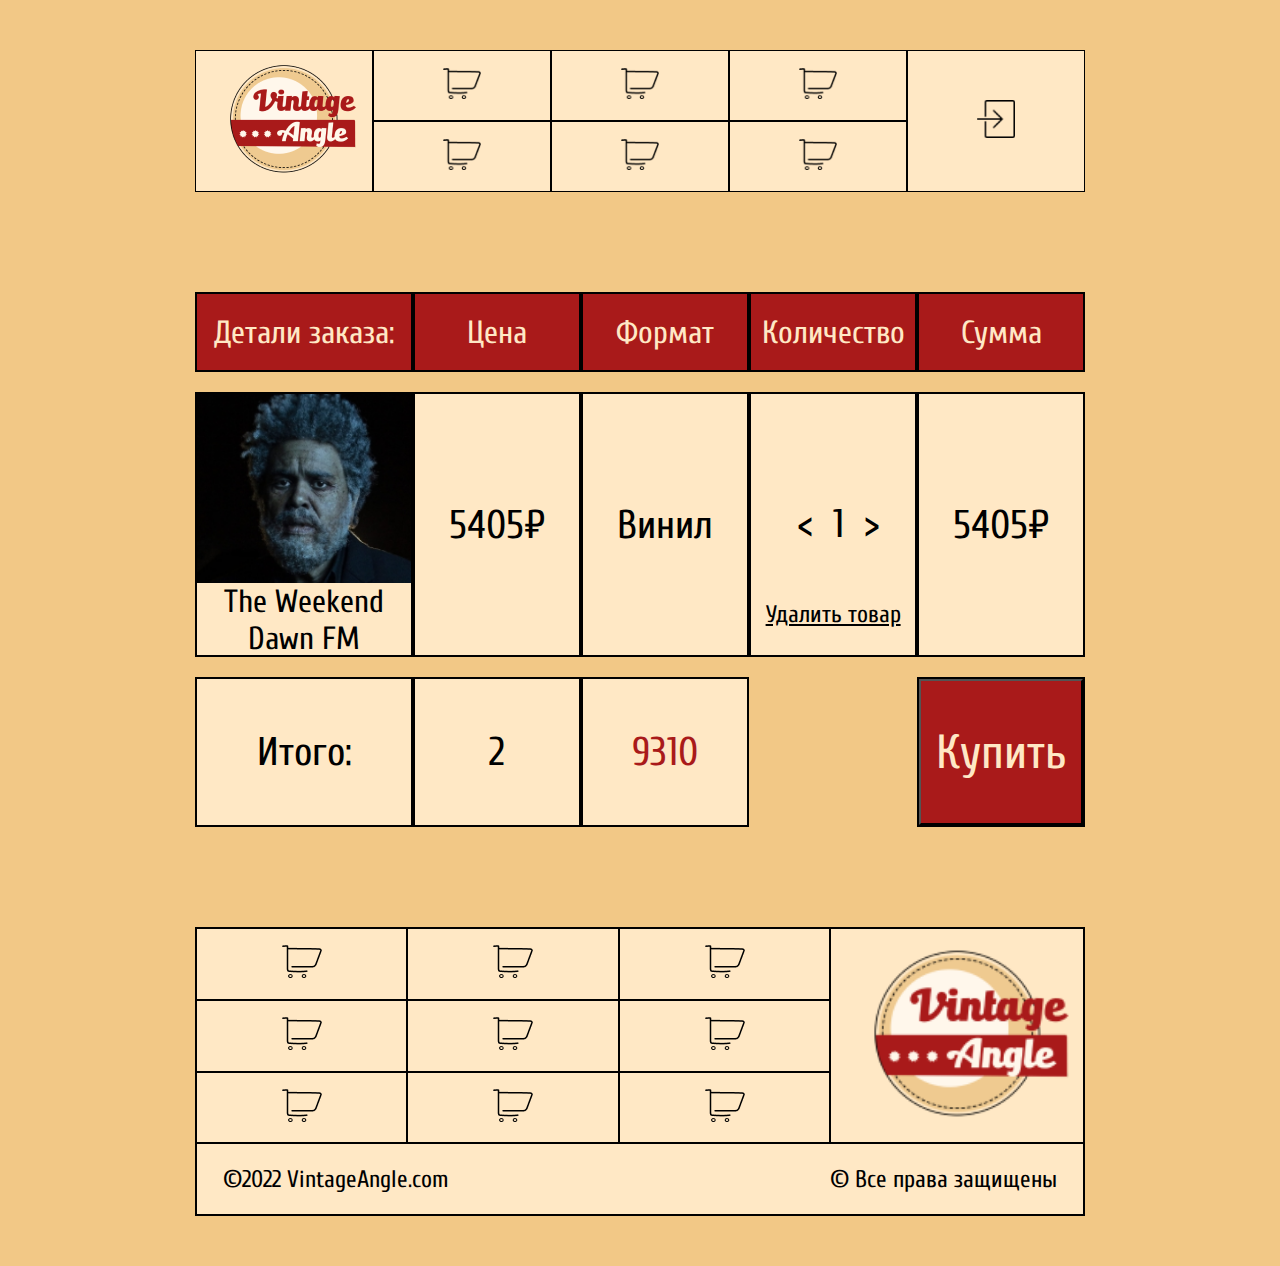
==== cart.html @ ebd91f8f "добавил страницу без мобилки" ====
<!DOCTYPE html>
<html lang="en">
<head>
  <meta charset="UTF-8">
  <meta http-equiv="X-UA-Compatible" content="IE=edge">
  <meta name="viewport" content="width=device-width, initial-scale=1.0">
  <link rel="stylesheet" href="css/cart.css">
  <title>Корзина</title>
</head>
<body>
  <header class="container">
        <ul class="container-header">
            <li class="elem-header-1">
              <a href="index.html">
                <img class="logo" src="/img/logo.png" alt="No Ethernet">
              </a>
            </li>
            <li class="elem-header-2">
              <a href="index.html">
                <img class="icon-header" src="img/cart.png" alt="No Ethernet">
              </a>
            </li>
            <li class="elem-header-3">
              <a href="">
                <img class="icon-header" src="img/cart.png" alt="No Ethernet">
              </a>
            </li>
            <li class="elem-header-4">
              <a href="cart.html">
                <img class="icon-header" src="img/cart.png" alt="No Ethernet">
              </a>
            </li>
            <li class="elem-header-5">
              <a href="">
                <img class="icon-header" src="img/cart.png" alt="No Ethernet">
              </a>
            </li>
            <li class="elem-header-6">
              <a href="catalog.html">
                <img class="icon-header" src="img/cart.png" alt="No Ethernet">
              </a>
            </li>
            <li class="elem-header-7">
              <a href="">
                <img class="icon-header" src="img/cart.png" alt="No Ethernet">
              </a>
            </li>
            <li class="elem-header-8">
              <a href="">
                  <img class="icon-header" src="img/enter.png" alt="No Ethernet">
              </a>
            </li>
        </ul>
    </header>
    <section class="container">
      <div class="top-div">
        <div>
          <p>
            Детали заказа:
          </p>
        </div>
        <div>
          <p>
            Цена
          </p>
        </div>
        <div>
          <p>
            Формат
          </p>
        </div>
        <div>
          <p>
            Количество
          </p>
        </div>
        <div>
          <p>
            Сумма
          </p>
        </div>
      </div>
      <div class="center-div">
        <div>
          <img src="/img/weekend.png" alt="No Ethernet">
          <div>
            <p>The Weekend</p>
            <p>Dawn FM</p>
        </div>
          </div>
        <div>
          <p>5405₽</p>
        </div>
        <div>
          <p>Винил</p>
        </div>
        <div>
          <div>
            <button><</button>
            <p>1</p>
            <button>></button>
          </div>
          <button>Удалить товар</button>
        </div>
        <div>
          <p>5405₽</p>
        </div>
      </div>
      <div class="bottom-div">
        <div>
          <p>Итого:</p>
        </div>
        <div>
          <p>2</p>
        </div>
        <div>
          <p>9310</p>
        </div>
        <div></div>
        <div>
          <button>Купить</button>
        </div>
      </div>
    </section>
      <footer class="container">
      <ul class="div-footer">
        <li class="footer-li-1"><a href=""><img src="/img/cart.png" alt=""></li></a>
        <li class="footer-li-2"><a href=""><img src="/img/cart.png" alt=""></li></a>
        <li class="footer-li-3"><a href=""><img src="/img/cart.png" alt=""></li></a>
        <li class="footer-li-4"><a href=""><img src="/img/logo.png" alt=""></li></a>
        <li class="footer-li-5"><a href=""><img src="/img/cart.png" alt=""></li></a>
        <li class="footer-li-6"><a href=""><img src="/img/cart.png" alt=""></li></a>
        <li class="footer-li-7"><a href=""><img src="/img/cart.png" alt=""></li></a>
        <li class="footer-li-8"><a href=""><img src="/img/cart.png" alt=""></li></a>
        <li class="footer-li-9"><a href=""><img src="/img/cart.png" alt=""></li></a>
        <li class="footer-li-10"><a href=""><img src="/img/cart.png" alt=""></li></a>
        <li class="footer-li-11">
          <p>©2022 VintageAngle.com</p>
          <p>© Все права защищены</p>
        </li>
      </ul>
    </footer>
</body>
</html>
---- css/cart.css ----
@import url('https://fonts.googleapis.com/css2?family=Cuprum&display=swap');
*{
  margin: 0;
  padding: 0;
  text-decoration: none;
  box-sizing: border-box;
  list-style-type: none;
  font-family: 'Cuprum', sans-serif;
  object-fit: cover;
}
html{
    scroll-behavior: smooth;   
    overflow-x: hidden;
}
:root{
    --main-bg-color: #F2C886;
    --second-bg-color: #FFE8C5;
    --main-txt-color: #000000;
    --main-button-color: #A91A1A;
}
body{
  width: 100vw;
  background-color: var(--main-bg-color);
}
body::-webkit-scrollbar {
  width: 1vw;               
}
body::-webkit-scrollbar-track {
  background: var(--second-bg-color);        
}
body::-webkit-scrollbar-thumb {
  background-color: black;    
  border: 1px solid black;
}
.container{
  width: 100%;
  max-width: 1590px;
  margin: 0 auto;
}
/* Open Header */

.container-header{
  display: grid;
  grid-template-columns: 2fr 2fr 2fr 2fr 2fr;
  grid-template-rows: repeat(2, 1fr);
  background-color: var(--second-bg-color);
  margin-bottom: 100px;
  margin-top: 50px;
}
.container-header li{
  border: 1px solid black;
  text-align: center;
  /* padding-top: 1.2vw; */
  padding: auto 0;
}
.icon-header{
  width: 38px;
}
.container-header li{
    display: flex;
    align-items: center;
    justify-content: center;
}
.elem-header-1{
  grid-row-start: 1;
  grid-row-end: 3;
}
.logo{
  width: 150px;
}
.elem-header-8{
  grid-column-start: 5;
  grid-column-end: 7;
  grid-row-start: 1;
  grid-row-end: 3;
}
/* Close Header */


/* Open section cart */

.top-div{
  display: grid;
  grid-template-columns: 2fr 1fr 1fr 1fr 1fr;
  grid-template-rows: 80px;
  margin-bottom: 20px;
}
.top-div div{
  display: flex;
  justify-content: center;
  align-items: center;
  font-size: 40px;
  background-color: var(--main-button-color);
  color: var(--second-bg-color);
  border: 2px solid black;
}
.center-div{
  display: grid;
  grid-template-columns: 2fr 1fr 1fr 1fr 1fr;
  grid-template-rows: 225px;
  margin-bottom: 20px;
}
.center-div > div{
  display: flex;
  justify-content: center;
  align-items: center;
  font-size: 40px;
  background-color: var(--second-bg-color);
  color: black;
  border: 2px solid black;
}
.center-div div:first-child{
  padding-right: 50px;
  justify-content: space-between;
}
.center-div div:first-child img{
  width: 242px;
  height: 100%;
}
.center-div div:nth-child(4){
  flex-direction: column;
  justify-content: space-around;
}
.center-div div:nth-child(4) div{
  display: flex;
  flex-direction: row;
  margin-left: 50px;
  margin-top: 65px;
}
.center-div div:nth-child(4) div p{
  padding: 0 20px;
  font-size: 40px;
}
.center-div div:nth-child(4) div button{
  font-size: 40px;
  background: none;
  border: none;
}
button:hover{
  cursor: pointer;
}
.center-div div:nth-child(4) > button{
  font-size: 24px;
  text-decoration: underline;
  background: none;
  border: none;
}
.bottom-div{
  display: grid;
  grid-template-columns: 2fr 1fr 1fr 1fr 1fr;
  grid-template-rows: 150px;
  margin-bottom: 100px;
}
.bottom-div div{
  display: flex;
  justify-content: center;
  align-items: center;
  font-size: 40px;
  background-color: var(--second-bg-color);
  color: black;
  border: 2px solid black;
}
.bottom-div div:nth-child(3){
  color: var(--main-button-color);
}
.bottom-div div:nth-child(4){
  background-color: var(--main-bg-color);
  border: none;
}
.bottom-div div button{
  width: 100%;
  height: 100%;
  font-size: 48px;
  background-color: var(--main-button-color);
  color: var(--second-bg-color);
}

/* Close section cart */


/* Open footer */

footer{
  margin-bottom: 1vw;
}
.div-footer{
  background-color: var(--second-bg-color);
  display: grid;
  grid-template-columns: 1fr 1fr 1fr 1.2fr;
  grid-template-rows: repeat(4, 1fr);
  grid-gap: 0;
  border: 1px solid black;
  margin-bottom: 50px;
}
.footer-li-1{
   border: 1px solid black;
  display: flex;
  justify-content: center;
  align-items: center;
}
.footer-li-2{
    border: 1px solid black;
  display: flex;
  justify-content: center;
  align-items: center;
}
.footer-li-3{
    border: 1px solid black;
  display: flex;
  justify-content: center;
  align-items: center;
}
.footer-li-4{
  border: 1px solid black;
  display: flex;
  justify-content: center;
  align-items: center;
  grid-row-start: 1;
  grid-row-end: 4;
  grid-column-start: 4;
  grid-column-end: 5  ;
}
.footer-li-4 img{
  width: 231px;
}
.footer-li-5{
    border: 1px solid black;
  display: flex;
  justify-content: center;
  align-items: center;
}
.footer-li-6{
    border: 1px solid black;
  display: flex;
  justify-content: center;
  align-items: center;
}
.footer-li-7{
    border: 1px solid black;
  display: flex;
  justify-content: center;
  align-items: center;
}
.footer-li-8{
    border: 1px solid black;
  display: flex;
  justify-content: center;
  align-items: center;
}
.footer-li-9{
    border: 1px solid black;
  display: flex;
  justify-content: center;
  align-items: center;
}
.footer-li-10{
    border: 1px solid black;
  display: flex;
  justify-content: center;
  align-items: center;
}
.footer-li-11{
  border: 1px solid black;
  display: flex;
  align-items: center;
  justify-content: space-between;
  grid-column-start: 1;
  grid-column-end: 5;
  padding: 0 2vw;
}
.footer-li-11 p{
  font-size: 24px;
}

/* Close footer */

@media screen and (min-width: 1290px) and (max-width: 1590px){
  .container{
    width: 1290px;
  }
  .center-div div:first-child{
    padding-right: 15px;
    justify-content: space-between;
    font-size: 36px;
  }
  .center-div div:first-child img{
    width: 220px;
  }
  .center-div div:nth-child(4) div{
    display: flex;
    flex-direction: row;
    margin-left: 10px;
    margin-top: 65px;
  }
}
@media screen and (min-width: 899px) and (max-width: 1290px){
  .container{
    width: 890px;
  }
  .top-div{
    grid-template-columns: 1.3fr 1fr 1fr 1fr 1fr;
  }
  .top-div div{
    font-size: 32px;
  }
  .center-div{
    grid-template-columns: 1.3fr 1fr 1fr 1fr 1fr;
    grid-template-rows: 265px;
  }
  .center-div div:first-child{
    padding-right: 0;
    justify-content: baseline;
    flex-direction: column;
    font-size: 32px;
    text-align: center;
  }
  .center-div div:first-child img{
    width: 100%;
    height: 189px;
  }
  .center-div div:nth-child(4) div{
    margin-left: 10px;
    margin-top: 80px;
  }
  .bottom-div{
    grid-template-columns: 1.3fr 1fr 1fr 1fr 1fr;
  }
}
@media screen and (min-width: 630px) and (max-width: 899px){
    .container{
    width: 630px;
  }
  .container-header{
    margin-bottom: 50px;
  }
  .top-div{
    grid-template-columns: 1.3fr 1fr 1fr 1fr 1fr;
  }
  .top-div div{
    font-size: 24px;
  }
  .center-div{
    grid-template-columns: 1.3fr 1fr 1fr 1fr 1fr;
    grid-template-rows: 190px;
  }
  .center-div > div{
    font-size: 24px;
  }
  .center-div div:first-child{
    padding-right: 0;
    justify-content: baseline;
    flex-direction: column;
    font-size: 24px;
    text-align: center;
  }
  .center-div div:first-child img{
    margin-top: 20px;
    width: 103px;
    height: 107px;
  }
  .center-div div:nth-child(4) > button{
    font-size: 18px;
  }
  .center-div div:nth-child(4) div{
    margin-left: 10px;
    margin-top: 60px;
  }
  .center-div div:nth-child(4) div p{
    font-size: 24px;
  }
  .center-div div:nth-child(4) div button{
    font-size: 24px;
  } 
  .bottom-div{
    grid-template-columns: 1.3fr 1fr 1fr 0fr 2fr;
  }
  .bottom-div div button{
    width: 144px;
    height: 70px;
    font-size: 36px;
    background-color: var(--main-button-color);
    color: var(--second-bg-color);
  }
  .div-footer{
  background-color: var(--second-bg-color);
  display: grid;
  grid-template-columns: 1fr 1fr 0 1.2fr;
  grid-template-rows: repeat(5, 80px);
  grid-gap: 0;
  border: 1px solid black;
  margin-bottom: 50px;
}
.footer-li-1{
   border: 1px solid black;
    display: flex;
    justify-content: center;
    align-items: center;
  }
  .footer-li-2{
      border: 1px solid black;
    display: flex;
    justify-content: center;
    align-items: center;
  }
  .footer-li-3{
    grid-column-start: 1;
    grid-column-end: 2;
    grid-row-start: 2;
    grid-row-end: 3;
    border: 1px solid black;
    display: flex;
    justify-content: center;
    align-items: center;
  }
  .footer-li-4{
    border: 1px solid black;
    display: flex;
    justify-content: center;
    align-items: center;
    grid-row-start: 1;
    grid-row-end: 5;
    grid-column-start: 4;
    grid-column-end: 5  ;
  }
  .footer-li-4 img{
    width: 209px;
  }
  .footer-li-5{
    grid-column-start: 2;
    grid-column-end: 3;
    grid-row-start: 2;
    grid-row-end: 3;
      border: 1px solid black;
    display: flex;
    justify-content: center;
    align-items: center;
  }
  .footer-li-6{
    grid-column-start: 1;
    grid-column-end: 2;
    grid-row-start: 3;
    grid-row-end: 4;
      border: 1px solid black;
    display: flex;
    justify-content: center;
    align-items: center;
  }
  .footer-li-7{
    grid-column-start: 2;
    grid-column-end: 3;
    grid-row-start: 3;
    grid-row-end: 4;
    border: 1px solid black;
    display: flex;
    justify-content: center;
    align-items: center;
  }
  .footer-li-8{
    grid-column-start: 1;
    grid-column-end: 3;
    grid-row-start: 4;
    grid-row-end: 5;
    border: 1px solid black;
    display: flex;
    justify-content: flex-start;
    padding-left: 77px;
    align-items: center;
  }
  .footer-li-9{
    grid-column-start: 1;
    grid-column-end: 3;
    grid-row-start: 4;
    grid-row-end: 5;
      border: 1px solid black;
    display: flex;
    justify-content: center;
    align-items: center;
  }
  .footer-li-10{
    grid-column-start: 1;
    grid-column-end: 3;
    grid-row-start: 4;
    grid-row-end: 5;
    border: 1px solid black;
    display: flex;
    justify-content: flex-end;
    padding-right: 77px;
    align-items: center;
  }
  .footer-li-11{
    border: 1px solid black;
    display: flex;
    align-items: center;
    justify-content: space-between;
    grid-column-start: 1;
    grid-column-end: 5;
    padding: 0 2vw;
  }
  .footer-li-11 p{
    font-size: 20px;
  }
}
@media screen  and (max-width: 630px){
  .container{
    width: 380px;
  }
  .container-header{
  grid-template-columns: 2fr 2fr 2fr;
  grid-template-rows: repeat(3, 1fr);
  }
  .icon-header{
    width: 38px;
  }
  .elem-header-1{
    grid-row-start: 1;
    grid-row-end: 3;
  }
  .logo{
    width: 130px;
  }
  .elem-header-8{
    grid-column-start: 3;
    grid-column-end: 4;
    grid-row-start: 1;
    grid-row-end: 2;
  }
  .container-header{
    margin-bottom: 50px;
  }
  .div-footer{
    background-color: var(--second-bg-color);
    display: grid;
    grid-template-columns: 1fr 1fr;
    grid-template-rows: 87px 87px 87px 87px 210px 120px;
    grid-gap: 0;
    border: 1px solid black;
    margin-bottom: 50px;
  }
  .footer-li-1{
    border: 1px solid black;
    display: flex;
    justify-content: center;
    align-items: center;
  }
  .footer-li-2{
    border: 1px solid black;
    display: flex;
    justify-content: center;
    align-items: center;
  }
  .footer-li-3{
    grid-column-start: 1;
    grid-column-end: 2;
    grid-row-start: 2;
    grid-row-end: 3;
    border: 1px solid black;
    display: flex;
    justify-content: center;
    align-items: center;
  }
  .footer-li-4{
    border: 1px solid black;
    display: flex;
    justify-content: center;
    align-items: center;
    grid-row-start: 5;
    grid-row-end: 6;
    grid-column-start: 1;
    grid-column-end: 3;
    border-bottom: none;
  }
  .footer-li-4 img{
    width: 209px;
  }
  .footer-li-5{
    grid-column-start: 2;
    grid-column-end: 3;
    grid-row-start: 2;
    grid-row-end: 3;
      border: 1px solid black;
    display: flex;
    justify-content: center;
    align-items: center;
  }
  .footer-li-6{
    grid-column-start: 1;
    grid-column-end: 2;
    grid-row-start: 3;
    grid-row-end: 4;
      border: 1px solid black;
    display: flex;
    justify-content: center;
    align-items: center;
  }
  .footer-li-7{
    grid-column-start: 2;
    grid-column-end: 3;
    grid-row-start: 3;
    grid-row-end: 4;
    border: 1px solid black;
    display: flex;
    justify-content: center;
    align-items: center;
  }
  .footer-li-8{
    grid-column-start: 1;
    grid-column-end: 3;
    grid-row-start: 4;
    grid-row-end: 5;
    border: 1px solid black;
    display: flex;
    justify-content: flex-start;
    padding-left: 77px;
    align-items: center;
  }
  .footer-li-9{
    grid-column-start: 1;
    grid-column-end: 3;
    grid-row-start: 4;
    grid-row-end: 5;
      border: 1px solid black;
    display: flex;
    justify-content: center;
    align-items: center;
  }
  .footer-li-10{
    grid-column-start: 1;
    grid-column-end: 3;
    grid-row-start: 4;
    grid-row-end: 5;
    border: 1px solid black;
    display: flex;
    justify-content: flex-end;
    padding-right: 77px;
    align-items: center;
  }
  .footer-li-11{
    border: 1px solid black;
    display: flex;
    flex-direction: column;
    align-items: center;
    justify-content: space-evenly;
    grid-column-start: 1;
    grid-column-end: 5;
    padding: 0 2vw;
    border-top: none;
  }
  .footer-li-11 p{
    font-size: 20px;
  }
}
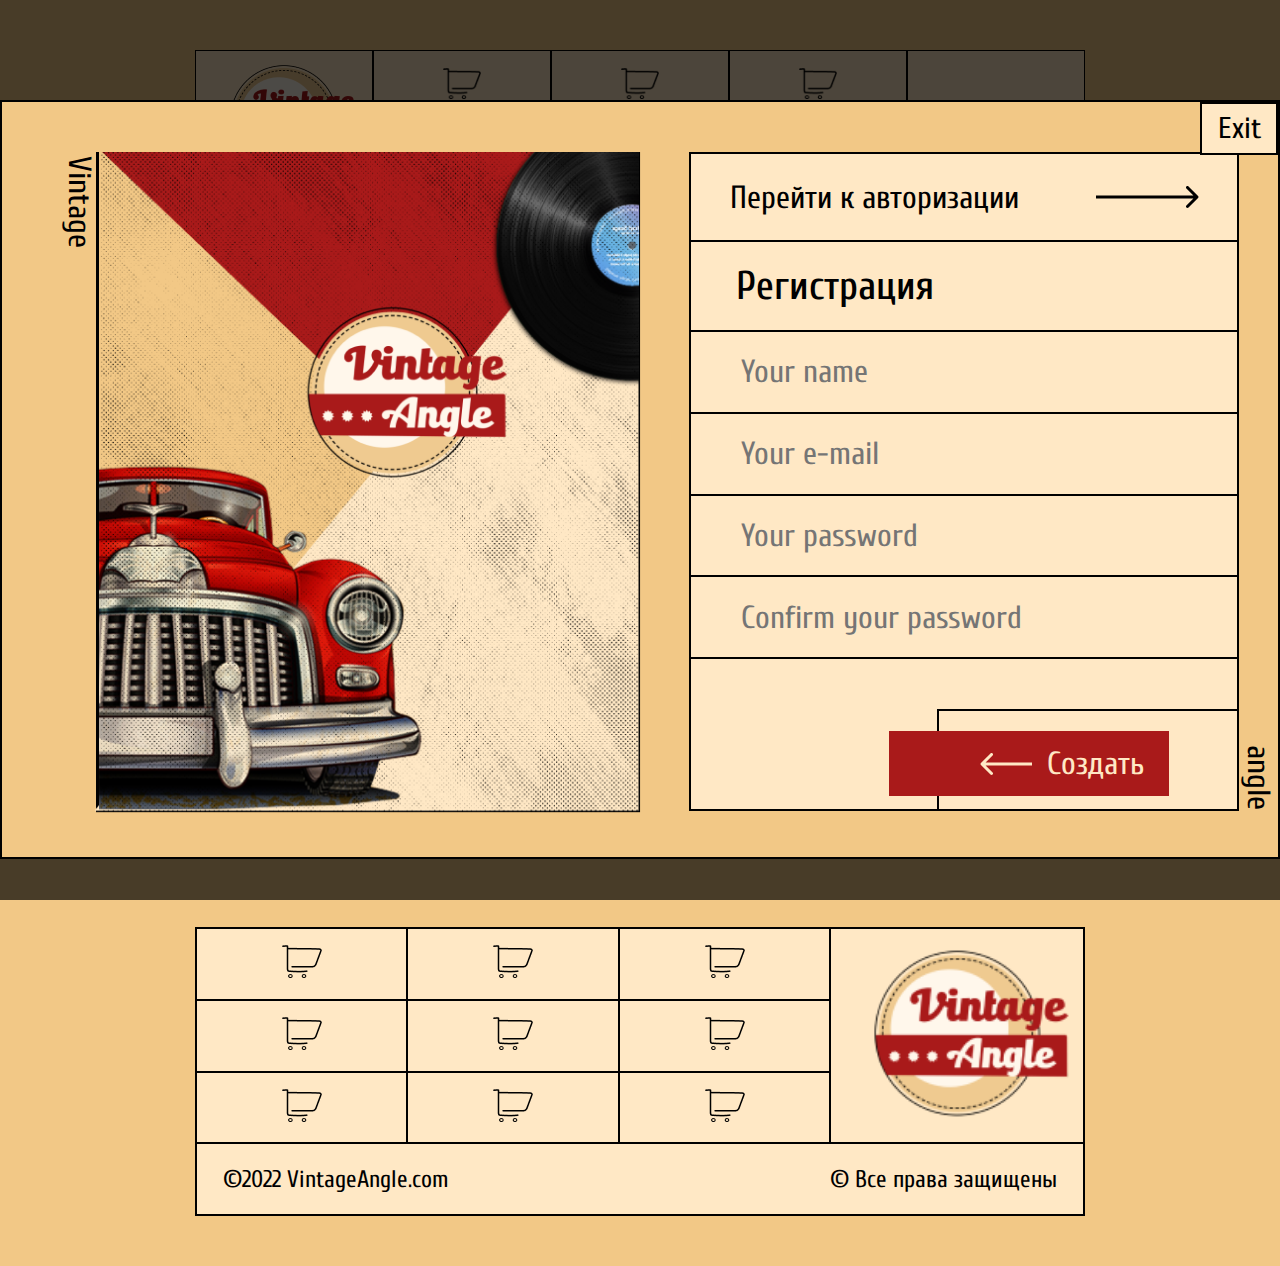
==== commit 12671a3a: "регистрация" ====
--- a/cart.html
+++ b/cart.html
@@ -5,9 +5,81 @@
   <meta http-equiv="X-UA-Compatible" content="IE=edge">
   <meta name="viewport" content="width=device-width, initial-scale=1.0">
   <link rel="stylesheet" href="css/cart.css">
+  <link rel="stylesheet" href="css/registr.css">
   <title>Корзина</title>
 </head>
 <body>
+  <div class="registr">
+    <div class="div-form">
+      <div>
+        <p>Vintage</p>
+        <img src="/img/regimg.png" alt="No Ethernet">
+      </div>
+      <div>
+        <div>
+        <button type="button">
+          Перейти к регистрация 
+          <svg width="103" height="24" viewBox="0 0 103 24" fill="none" xmlns="http://www.w3.org/2000/svg">
+          <path d="M102.061 13.0607C102.646 12.4749 102.646 11.5251 102.061 10.9393L92.5147 1.39341C91.9289 0.80762 90.9792 0.807619 90.3934 1.39341C89.8076 1.97919 89.8076 2.92894 90.3934 3.51473L98.8787 12L90.3934 20.4853C89.8076 21.0711 89.8076 22.0208 90.3934 22.6066C90.9792 23.1924 91.9289 23.1924 92.5147 22.6066L102.061 13.0607ZM-1.31134e-07 13.5L101 13.5L101 10.5L1.31134e-07 10.5L-1.31134e-07 13.5Z" fill="black"/>
+          </svg>
+        </button>
+        <form action="">
+          <div><h3>Авторизация</h3></div>
+          <div></div>
+          <input type="email" name="" id="" required placeholder="Your e-mail">
+          <input type="password" name="" id="" required placeholder="Your password">
+          <div>
+            <div>
+              <button type="submit">
+                <svg width="52" height="24" viewBox="0 0 52 24" fill="none" xmlns="http://www.w3.org/2000/svg">
+                <path d="M0.939339 10.9393C0.353554 11.5251 0.353554 12.4749 0.939339 13.0607L10.4853 22.6066C11.0711 23.1924 12.0208 23.1924 12.6066 22.6066C13.1924 22.0208 13.1924 21.0711 12.6066 20.4853L4.12132 12L12.6066 3.51472C13.1924 2.92893 13.1924 1.97918 12.6066 1.39339C12.0208 0.807608 11.0711 0.807608 10.4853 1.39339L0.939339 10.9393ZM52 10.5L2 10.5L2 13.5L52 13.5L52 10.5Z" fill="#FFE8C5"/>
+                </svg>
+                Войти
+              </button>
+            </div>
+          </div>
+        </form>
+        </div>
+        <p>angle</p>
+      </div>
+      <button>Exit</button>
+    </div>
+    <div class="div-form1">
+      <div>
+        <p>Vintage</p>
+        <img src="/img/regimg.png" alt="No Ethernet">
+      </div>
+      <div>
+        <div>
+        <button type="button">
+          Перейти к авторизации 
+          <svg width="103" height="24" viewBox="0 0 103 24" fill="none" xmlns="http://www.w3.org/2000/svg">
+          <path d="M102.061 13.0607C102.646 12.4749 102.646 11.5251 102.061 10.9393L92.5147 1.39341C91.9289 0.80762 90.9792 0.807619 90.3934 1.39341C89.8076 1.97919 89.8076 2.92894 90.3934 3.51473L98.8787 12L90.3934 20.4853C89.8076 21.0711 89.8076 22.0208 90.3934 22.6066C90.9792 23.1924 91.9289 23.1924 92.5147 22.6066L102.061 13.0607ZM-1.31134e-07 13.5L101 13.5L101 10.5L1.31134e-07 10.5L-1.31134e-07 13.5Z" fill="black"/>
+          </svg>
+        </button>
+        <form action="">
+          <div><h3>Регистрация</h3></div>
+          <input type="text" name="" id="" required placeholder="Your name">
+          <input type="email" name="" id="" required placeholder="Your e-mail">
+          <input type="password" name="" id="" required placeholder="Your password">
+          <input type="password" name="" id="" required placeholder="Confirm your password">
+          <div>
+            <div>
+              <button type="submit">
+                <svg width="52" height="24" viewBox="0 0 52 24" fill="none" xmlns="http://www.w3.org/2000/svg">
+                <path d="M0.939339 10.9393C0.353554 11.5251 0.353554 12.4749 0.939339 13.0607L10.4853 22.6066C11.0711 23.1924 12.0208 23.1924 12.6066 22.6066C13.1924 22.0208 13.1924 21.0711 12.6066 20.4853L4.12132 12L12.6066 3.51472C13.1924 2.92893 13.1924 1.97918 12.6066 1.39339C12.0208 0.807608 11.0711 0.807608 10.4853 1.39339L0.939339 10.9393ZM52 10.5L2 10.5L2 13.5L52 13.5L52 10.5Z" fill="#FFE8C5"/>
+                </svg>
+                Создать
+              </button>
+            </div>
+          </div>
+        </form>
+        </div>
+        <p>angle</p>
+      </div>
+      <button>Exit</button>
+    </div>
+  </div>
   <header class="container">
         <ul class="container-header">
             <li class="elem-header-1">
@@ -20,7 +92,7 @@
                 <img class="icon-header" src="img/cart.png" alt="No Ethernet">
               </a>
             </li>
-            <li class="elem-header-3">
+            <li class="elem-header-3"> 
               <a href="">
                 <img class="icon-header" src="img/cart.png" alt="No Ethernet">
               </a>
--- a/css/cart.css
+++ b/css/cart.css
@@ -37,6 +37,7 @@
   max-width: 1590px;
   margin: 0 auto;
 }
+
 /* Open Header */
 
 .container-header{
@@ -500,7 +501,7 @@
     font-size: 20px;
   }
 }
-@media screen  and (max-width: 630px){
+@media screen and (max-width: 630px){
   .container{
     width: 380px;
   }
@@ -526,6 +527,63 @@
   }
   .container-header{
     margin-bottom: 50px;
+  }
+  .top-div{
+    grid-template-columns: 1.6fr 1fr 1.4fr 1fr 1fr;
+    grid-template-rows: 50px;
+  }
+  .top-div div{
+    font-size: 16px;
+  }
+  .center-div{
+    grid-template-columns: 1.6fr 1fr 1.4fr 1fr 1fr;
+    grid-template-rows: 110px;
+  }
+  .center-div > div{
+    font-size: 18px;
+  }
+  .center-div div:first-child{
+    padding-right: 0;
+    justify-content: baseline;
+    flex-direction: column;
+    font-size: 15px;
+    text-align: center;
+  }
+  .center-div div:first-child img{
+    margin-top: 0px;
+    width: 100%;
+    height: 75px;
+  }
+  .center-div div:nth-child(4) > button{
+    font-size: 10px;
+  }
+  .center-div div:nth-child(4) div{
+    margin-left: 0px;
+    margin-top: 30px;
+  }
+  .center-div div:nth-child(4) div p{
+    font-size: 24px;
+    padding: 0 10px;
+  }
+  .center-div div:nth-child(4) div button{
+    font-size: 24px;
+  } 
+  .bottom-div{
+    grid-template-columns: 2fr 1fr 2fr 0fr 0fr;
+    grid-template-rows: 90px 100px;
+  }
+  .bottom-div div:nth-child(5){
+    grid-column-start: 1;
+    grid-column-end: 4;
+    grid-row-start: 2;
+    grid-row-end: 3;
+  }
+  .bottom-div div button{
+    width: 144px;
+    height: 70px;
+    font-size: 36px;
+    background-color: var(--main-button-color);
+    color: var(--second-bg-color);
   }
   .div-footer{
     background-color: var(--second-bg-color);
--- a/css/registr.css
+++ b/css/registr.css
@@ -0,0 +1,237 @@
+
+:root{
+    --main-bg-color: #F2C886;
+    --second-bg-color: #FFE8C5;
+    --main-txt-color: #000000;
+    --main-button-color: #A91A1A;
+}
+/* Open section register */
+
+.registr{
+  position: absolute;
+  top: 0;
+  left: 0;
+  z-index: 1000;
+  width: 100vw;
+  height: 100vh;
+  background-color: rgba(0, 0, 0, 0.7);
+}
+.div-form{
+  display: none;
+  position: relative;
+  flex-direction: row;
+  margin: 0px auto;
+  margin-top: 100px;
+  max-width: 1316px;
+  height: 759px;
+  background-color: var(--main-bg-color);
+  border: 2px solid black;
+}
+.div-form > div:nth-child(1){
+  display: flex;
+  flex-direction: row;
+  margin-top: 50px;
+}
+.div-form div:nth-child(1) p{
+  margin: 0;
+  padding: 0;
+  height: 100px;
+  font-size: 32px;
+  transform: rotate(90deg);
+}
+.div-form div:nth-child(1) img{
+  width: 550px;
+  height: 672px;
+}
+.div-form > div:nth-child(2){
+  display: flex;
+  flex-direction: row;
+  margin-left: 45px;
+  margin-top: 50px;
+}
+.div-form div:nth-child(2) > div:first-child{
+  display: flex;
+  flex-direction: column;
+  width: 550px;
+  height: 661px;
+}
+.div-form div:nth-child(2) > div:first-child > button{
+  display: flex;
+  flex-direction: row;
+  justify-content: space-around;
+  align-items: center;
+  background-color: var(--second-bg-color);
+  border: 2px solid black;
+  width: 100%;
+  height: 90px;
+  font-size: 32px;
+}
+form{
+  display: flex;
+  flex-direction: column;
+  height: 571px;
+  background-color: var(--second-bg-color);
+  border: 2px solid black;
+  margin-top: -2px;
+  position: relative;
+}
+form > div:first-child{
+  display: flex;
+  align-items: center;
+  height: 110px;
+  border-bottom: 2px solid;
+}
+form div:first-child h3{
+  font-size: 40px;
+  font-weight: 500;
+  margin-left: 45px;
+}
+form div:nth-child(2){
+  width: 100%;
+  height: 90px;
+  background-color: var(--second-bg-color);
+  border-bottom: 2px solid black;
+}
+form input[type=email]{
+  height: 100px;
+  background-color: var(--second-bg-color);
+  outline: none;
+  border: none;
+  border-bottom: 2px solid black;
+  font-size: 32px;
+  padding-left: 50px;
+}
+form input[type=text]{
+  height: 100px;
+  background-color: var(--second-bg-color);
+  outline: none;
+  border: none;
+  border-bottom: 2px solid black;
+  font-size: 32px;
+  padding-left: 50px;
+}
+form input[type=password]{
+  height: 100px;
+  background-color: var(--second-bg-color);
+  outline: none;
+  border: none;
+  border-bottom: 2px solid black;
+  font-size: 32px;
+  padding-left: 50px;
+}
+form > div:last-child{
+  height: 184px;
+  border: none;
+}
+form > div:last-child div{
+  position: absolute;
+  bottom: 0;
+  right: 0;
+  width: 300px;
+  height: 100px;
+  border-top: 2px solid black;
+  border-left: 2px solid black;
+}
+form > div:last-child button[type=submit]{
+  position: relative;
+  display: flex;
+  font-display: row;
+  justify-content: flex-end;
+  align-items: center;
+  width: 280px;
+  height: 65px;
+  background-color: var(--main-button-color);
+  color: var(--second-bg-color);
+  font-size: 32px;
+  border: none;
+  padding-right: 25px;
+  top: 20px;
+  right: 50px;
+  z-index: 2;
+}
+form > div:last-child button[type=submit] svg{
+  margin-right: 15px;
+}
+.div-form > div:nth-child(2) p{
+  transform: rotate(-270deg);
+  font-size: 32px;
+  height: 10px;
+  margin-top: 620px;
+}
+.div-form > button:last-child{
+  position: absolute;
+  background-color: var(--second-bg-color);
+  top: 0;
+  right: 0;
+  font-size: 30px;
+  width: 78px;
+  height: 53px;
+  border: 2px solid black;
+}
+/* Close section registr */
+.div-form1{
+  display: flex;
+  position: relative;
+  flex-direction: row;
+  margin: 0px auto;
+  margin-top: 100px;
+  max-width: 1316px;
+  height: 759px;
+  background-color: var(--main-bg-color);
+  border: 2px solid black;
+}
+.div-form1 > div:nth-child(1){
+  display: flex;
+  flex-direction: row;
+  margin-top: 50px;
+}
+.div-form1 div:nth-child(1) p{
+  margin: 0;
+  padding: 0;
+  height: 100px;
+  font-size: 32px;
+  transform: rotate(90deg);
+}
+.div-form1 div:nth-child(1) img{
+  width: 550px;
+  height: 672px;
+}
+.div-form1 > div:nth-child(2){
+  display: flex;
+  flex-direction: row;
+  margin-left: 45px;
+  margin-top: 50px;
+}
+.div-form1 div:nth-child(2) > div:first-child{
+  display: flex;
+  flex-direction: column;
+  width: 550px;
+  height: 661px;
+}
+.div-form1 div:nth-child(2) > div:first-child > button{
+  display: flex;
+  flex-direction: row;
+  justify-content: space-around;
+  align-items: center;
+  background-color: var(--second-bg-color);
+  border: 2px solid black;
+  width: 100%;
+  height: 90px;
+  font-size: 32px;
+}
+.div-form1 > div:nth-child(2) p{
+  transform: rotate(-270deg);
+  font-size: 32px;
+  height: 10px;
+  margin-top: 620px;
+}
+.div-form1 > button:last-child{
+  position: absolute;
+  background-color: var(--second-bg-color);
+  top: 0;
+  right: 0;
+  font-size: 30px;
+  width: 78px;
+  height: 53px;
+  border: 2px solid black;
+}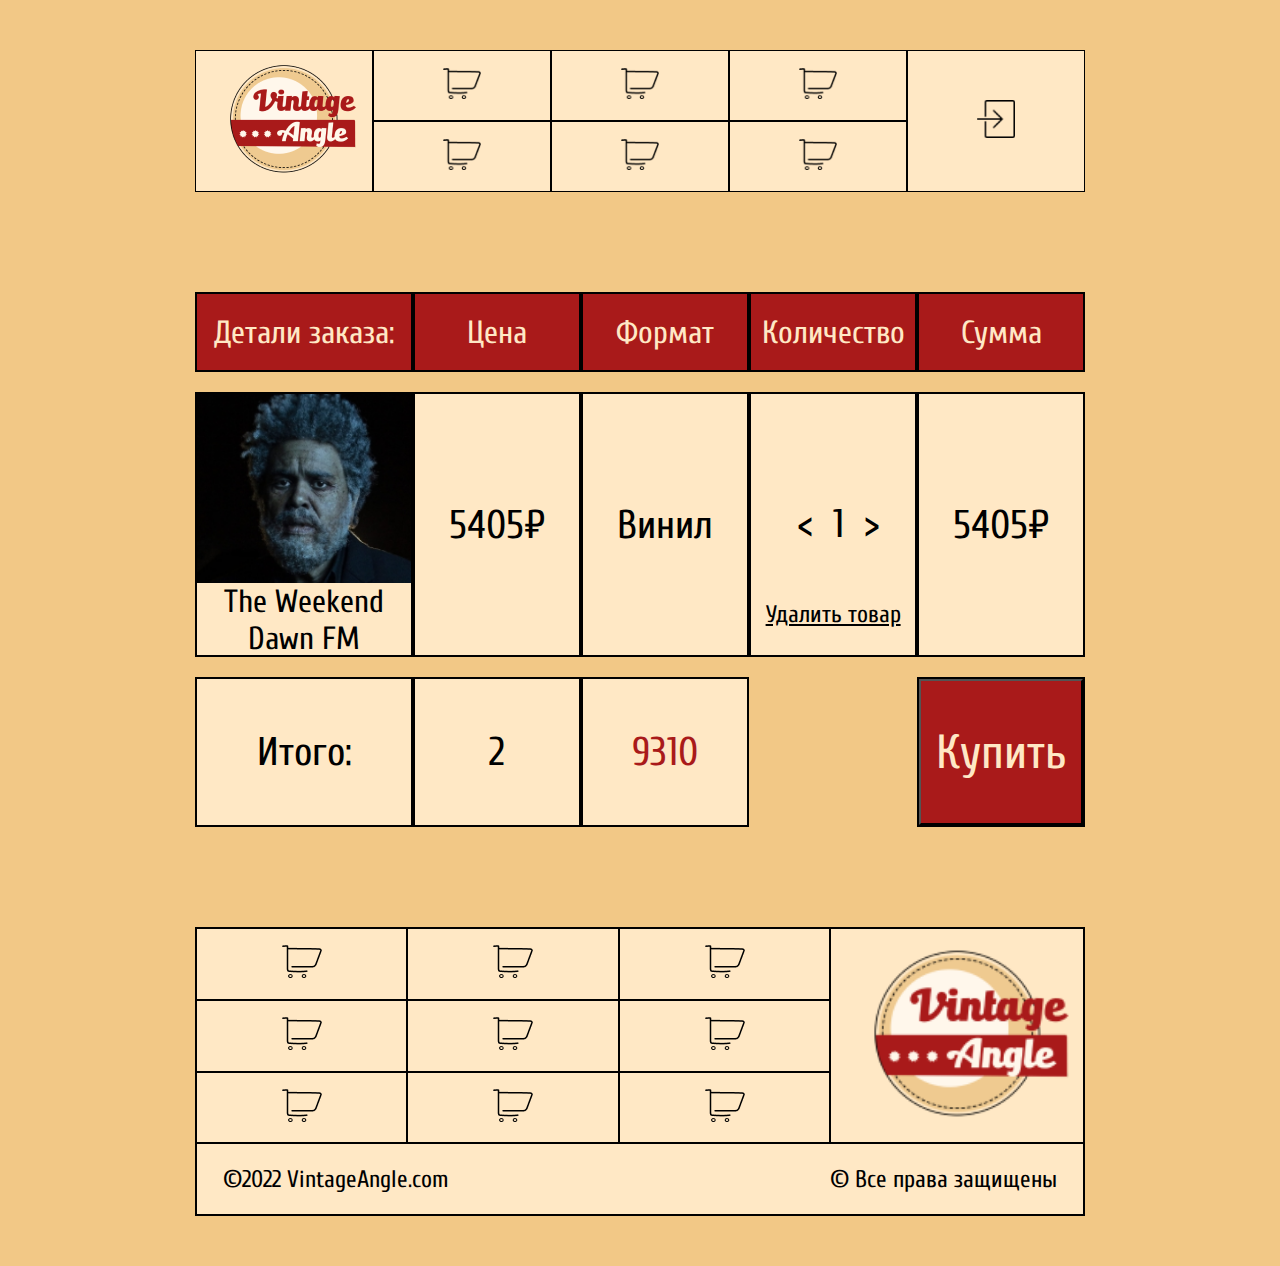
==== commit 85f803cd: "что то сделал" ====
--- a/cart.html
+++ b/cart.html
@@ -17,7 +17,7 @@
       </div>
       <div>
         <div>
-        <button type="button">
+        <button type="button" onclick="click1()">
           Перейти к регистрация 
           <svg width="103" height="24" viewBox="0 0 103 24" fill="none" xmlns="http://www.w3.org/2000/svg">
           <path d="M102.061 13.0607C102.646 12.4749 102.646 11.5251 102.061 10.9393L92.5147 1.39341C91.9289 0.80762 90.9792 0.807619 90.3934 1.39341C89.8076 1.97919 89.8076 2.92894 90.3934 3.51473L98.8787 12L90.3934 20.4853C89.8076 21.0711 89.8076 22.0208 90.3934 22.6066C90.9792 23.1924 91.9289 23.1924 92.5147 22.6066L102.061 13.0607ZM-1.31134e-07 13.5L101 13.5L101 10.5L1.31134e-07 10.5L-1.31134e-07 13.5Z" fill="black"/>
@@ -42,7 +42,7 @@
         </div>
         <p>angle</p>
       </div>
-      <button>Exit</button>
+      <button onclick="clickOpenExit()">Exit</button>
     </div>
     <div class="div-form1">
       <div>
@@ -51,7 +51,7 @@
       </div>
       <div>
         <div>
-        <button type="button">
+        <button type="button" onclick="click1()">
           Перейти к авторизации 
           <svg width="103" height="24" viewBox="0 0 103 24" fill="none" xmlns="http://www.w3.org/2000/svg">
           <path d="M102.061 13.0607C102.646 12.4749 102.646 11.5251 102.061 10.9393L92.5147 1.39341C91.9289 0.80762 90.9792 0.807619 90.3934 1.39341C89.8076 1.97919 89.8076 2.92894 90.3934 3.51473L98.8787 12L90.3934 20.4853C89.8076 21.0711 89.8076 22.0208 90.3934 22.6066C90.9792 23.1924 91.9289 23.1924 92.5147 22.6066L102.061 13.0607ZM-1.31134e-07 13.5L101 13.5L101 10.5L1.31134e-07 10.5L-1.31134e-07 13.5Z" fill="black"/>
@@ -77,10 +77,10 @@
         </div>
         <p>angle</p>
       </div>
-      <button>Exit</button>
+      <button onclick="clickOpenExit()">Exit</button>
     </div>
   </div>
-  <header class="container">
+ <header class="container">
         <ul class="container-header">
             <li class="elem-header-1">
               <a href="index.html">
@@ -88,11 +88,11 @@
               </a>
             </li>
             <li class="elem-header-2">
-              <a href="index.html">
-                <img class="icon-header" src="img/cart.png" alt="No Ethernet">
-              </a>
-            </li>
-            <li class="elem-header-3"> 
+              <a href="">
+                <img class="icon-header" src="img/cart.png" alt="No Ethernet">
+              </a>
+            </li>
+            <li class="elem-header-3">
               <a href="">
                 <img class="icon-header" src="img/cart.png" alt="No Ethernet">
               </a>
@@ -103,7 +103,7 @@
               </a>
             </li>
             <li class="elem-header-5">
-              <a href="">
+              <a href="/index.html#1">
                 <img class="icon-header" src="img/cart.png" alt="No Ethernet">
               </a>
             </li>
@@ -113,12 +113,12 @@
               </a>
             </li>
             <li class="elem-header-7">
-              <a href="">
+              <a href="dilivery.html">
                 <img class="icon-header" src="img/cart.png" alt="No Ethernet">
               </a>
             </li>
             <li class="elem-header-8">
-              <a href="">
+              <a onclick="clickOpenExit()">
                   <img class="icon-header" src="img/enter.png" alt="No Ethernet">
               </a>
             </li>
@@ -196,13 +196,13 @@
     </section>
       <footer class="container">
       <ul class="div-footer">
-        <li class="footer-li-1"><a href=""><img src="/img/cart.png" alt=""></li></a>
+        <li class="footer-li-1"><a href="/index.html"><img src="/img/cart.png" alt=""></li></a>
         <li class="footer-li-2"><a href=""><img src="/img/cart.png" alt=""></li></a>
-        <li class="footer-li-3"><a href=""><img src="/img/cart.png" alt=""></li></a>
-        <li class="footer-li-4"><a href=""><img src="/img/logo.png" alt=""></li></a>
-        <li class="footer-li-5"><a href=""><img src="/img/cart.png" alt=""></li></a>
-        <li class="footer-li-6"><a href=""><img src="/img/cart.png" alt=""></li></a>
-        <li class="footer-li-7"><a href=""><img src="/img/cart.png" alt=""></li></a>
+        <li class="footer-li-3"><a href="/cart.html"><img src="/img/cart.png" alt=""></li></a>
+        <li class="footer-li-4"><a href="/index.html"><img src="/img/logo.png" alt=""></li></a>
+        <li class="footer-li-5"><a href="/index.html#1"><img src="/img/cart.png" alt=""></li></a>
+        <li class="footer-li-6"><a href="/catalog.html"><img src="/img/cart.png" alt=""></li></a>
+        <li class="footer-li-7"><a href="/dilivery.html"><img src="/img/cart.png" alt=""></li></a>
         <li class="footer-li-8"><a href=""><img src="/img/cart.png" alt=""></li></a>
         <li class="footer-li-9"><a href=""><img src="/img/cart.png" alt=""></li></a>
         <li class="footer-li-10"><a href=""><img src="/img/cart.png" alt=""></li></a>
@@ -212,5 +212,6 @@
         </li>
       </ul>
     </footer>
+    <script src="/js/registr.js"></script>
 </body>
 </html>--- a/css/cart.css
+++ b/css/cart.css
@@ -22,6 +22,9 @@
   width: 100vw;
   background-color: var(--main-bg-color);
 }
+a:hover{
+  cursor: pointer;
+}
 body::-webkit-scrollbar {
   width: 1vw;               
 }
--- a/css/registr.css
+++ b/css/registr.css
@@ -5,19 +5,26 @@
     --main-txt-color: #000000;
     --main-button-color: #A91A1A;
 }
+a:hover{
+  cursor: pointer;
+}
+button:hover{
+  cursor: pointer;
+}
 /* Open section register */
 
 .registr{
+  display: none;
   position: absolute;
   top: 0;
   left: 0;
   z-index: 1000;
   width: 100vw;
-  height: 100vh;
+  height: 150vh;
   background-color: rgba(0, 0, 0, 0.7);
 }
 .div-form{
-  display: none;
+  display: flex;
   position: relative;
   flex-direction: row;
   margin: 0px auto;
@@ -66,7 +73,7 @@
   height: 90px;
   font-size: 32px;
 }
-form{
+.div-form form, .div-form1 form{
   display: flex;
   flex-direction: column;
   height: 571px;
@@ -75,24 +82,24 @@
   margin-top: -2px;
   position: relative;
 }
-form > div:first-child{
+.div-form form > div:first-child, .div-form1 form > div:first-child{
   display: flex;
   align-items: center;
   height: 110px;
   border-bottom: 2px solid;
 }
-form div:first-child h3{
+.div-form form div:first-child h3, .div-form1 form div:first-child h3{
   font-size: 40px;
   font-weight: 500;
   margin-left: 45px;
 }
-form div:nth-child(2){
+ .div-form form div:nth-child(2), .div-form1 form div:nth-child(2){
   width: 100%;
   height: 90px;
   background-color: var(--second-bg-color);
   border-bottom: 2px solid black;
 }
-form input[type=email]{
+ .div-form form input[type=email],  .div-form1 form input[type=email]{
   height: 100px;
   background-color: var(--second-bg-color);
   outline: none;
@@ -101,7 +108,7 @@
   font-size: 32px;
   padding-left: 50px;
 }
-form input[type=text]{
+.div-form form input[type=text], .div-form1 form input[type=text]{
   height: 100px;
   background-color: var(--second-bg-color);
   outline: none;
@@ -110,7 +117,7 @@
   font-size: 32px;
   padding-left: 50px;
 }
-form input[type=password]{
+.div-form form input[type=password], .div-form1 form input[type=password]{
   height: 100px;
   background-color: var(--second-bg-color);
   outline: none;
@@ -119,11 +126,14 @@
   font-size: 32px;
   padding-left: 50px;
 }
-form > div:last-child{
+.div-form form input::placeholder, .div-form1 form input::placeholder{
+   color: #363636;
+}
+.div-form form > div:last-child, .div-form1 form > div:last-child{
   height: 184px;
   border: none;
 }
-form > div:last-child div{
+.div-form form > div:last-child div, .div-form1 form > div:last-child div{
   position: absolute;
   bottom: 0;
   right: 0;
@@ -132,7 +142,7 @@
   border-top: 2px solid black;
   border-left: 2px solid black;
 }
-form > div:last-child button[type=submit]{
+.div-form form > div:last-child button[type=submit], .div-form1 form > div:last-child button[type=submit]{
   position: relative;
   display: flex;
   font-display: row;
@@ -149,7 +159,7 @@
   right: 50px;
   z-index: 2;
 }
-form > div:last-child button[type=submit] svg{
+.div-form form > div:last-child button[type=submit] svg, .div-form1 form > div:last-child button[type=submit] svg{
   margin-right: 15px;
 }
 .div-form > div:nth-child(2) p{
@@ -170,7 +180,7 @@
 }
 /* Close section registr */
 .div-form1{
-  display: flex;
+  display: none;
   position: relative;
   flex-direction: row;
   margin: 0px auto;
@@ -234,4 +244,123 @@
   width: 78px;
   height: 53px;
   border: 2px solid black;
+}
+
+@media screen and (min-width: 899px) and (max-width: 1290px){
+  .div-form{
+    display: flex;
+    position: relative;
+    flex-direction: row;
+    margin: 0px auto;
+    margin-top: 100px;
+    max-width: 1024px;
+    height: 759px;
+    background-color: var(--main-bg-color);
+    border: 2px solid black;
+  }
+  .div-form div:nth-child(1) img{
+    width: 404px;
+    height: 489px;
+  }
+  .div-form div:nth-child(2) > div:first-child{
+    display: flex;
+    flex-direction: column;
+    width: 404px;
+    height: 489px;
+  }
+  .div-form div:nth-child(2) > div:first-child > button{
+    display: flex;
+    flex-direction: row;
+    justify-content: space-around;
+    align-items: center;
+    background-color: var(--second-bg-color);
+    border: 2px solid black;
+    width: 100%;
+    height: 70px;
+    font-size: 32px;
+  }
+   .div-form form input[type=email],  .div-form1 form input[type=email]{
+    height: 70px;
+    background-color: var(--second-bg-color);
+    outline: none;
+    border: none;
+    border-bottom: 2px solid black;
+    font-size: 32px;
+    padding-left: 50px;
+  }
+  .div-form form input[type=text], .div-form1 form input[type=text]{
+    height: 70px;
+    background-color: var(--second-bg-color);
+    outline: none;
+    border: none;
+    border-bottom: 2px solid black;
+    font-size: 32px;
+    padding-left: 50px;
+  }
+  .div-form form input[type=password], .div-form1 form input[type=password]{
+    height: 70px;
+    background-color: var(--second-bg-color);
+    outline: none;
+    border: none;
+    border-bottom: 2px solid black;
+    font-size: 32px;
+    padding-left: 50px;
+  }
+  .div-form form > div:first-child, .div-form1 form > div:first-child{
+    display: flex;
+    align-items: center;
+    height: 90px;
+    border-bottom: 2px solid;
+  }
+   .div-form form div:nth-child(2), .div-form1 form div:nth-child(2){
+    width: 100%;
+    height: 70px;
+    background-color: var(--second-bg-color);
+    border-bottom: 2px solid black;
+  }
+  .div-form form > div:last-child, .div-form1 form > div:last-child{
+    height: 90px;
+    border: none;
+  }
+  .div-form1{
+    display: none;
+    position: relative;
+    flex-direction: row;
+    margin: 0px auto;
+    margin-top: 100px;
+    max-width: 1024px;
+    height: 479px;
+    background-color: var(--main-bg-color);
+    border: 2px solid black;
+  }
+  .div-form form > div:last-child div, .div-form1 form > div:last-child div{
+    position: absolute;
+    bottom: 0;
+    right: 0;
+    width: 230px;
+    height: 70px;
+    border-top: 2px solid black;
+    border-left: 2px solid black;
+  }
+  .div-form form > div:last-child button[type=submit], .div-form1 form > div:last-child button[type=submit]{
+    width: 230px;
+    height: 55px;
+    background-color: var(--main-button-color);
+    color: var(--second-bg-color);
+    font-size: 32px;
+    border: none;
+    padding-right: 25px;
+    top: 7px;
+    right: 50px;
+    z-index: 2;
+  }
+  .div-form form, .div-form1 form{
+    display: flex;
+    flex-direction: column;
+    height: 452px;
+    background-color: var(--second-bg-color);
+    border: 2px solid black;
+    margin-top: -2px;
+    position: relative;
+  }
 }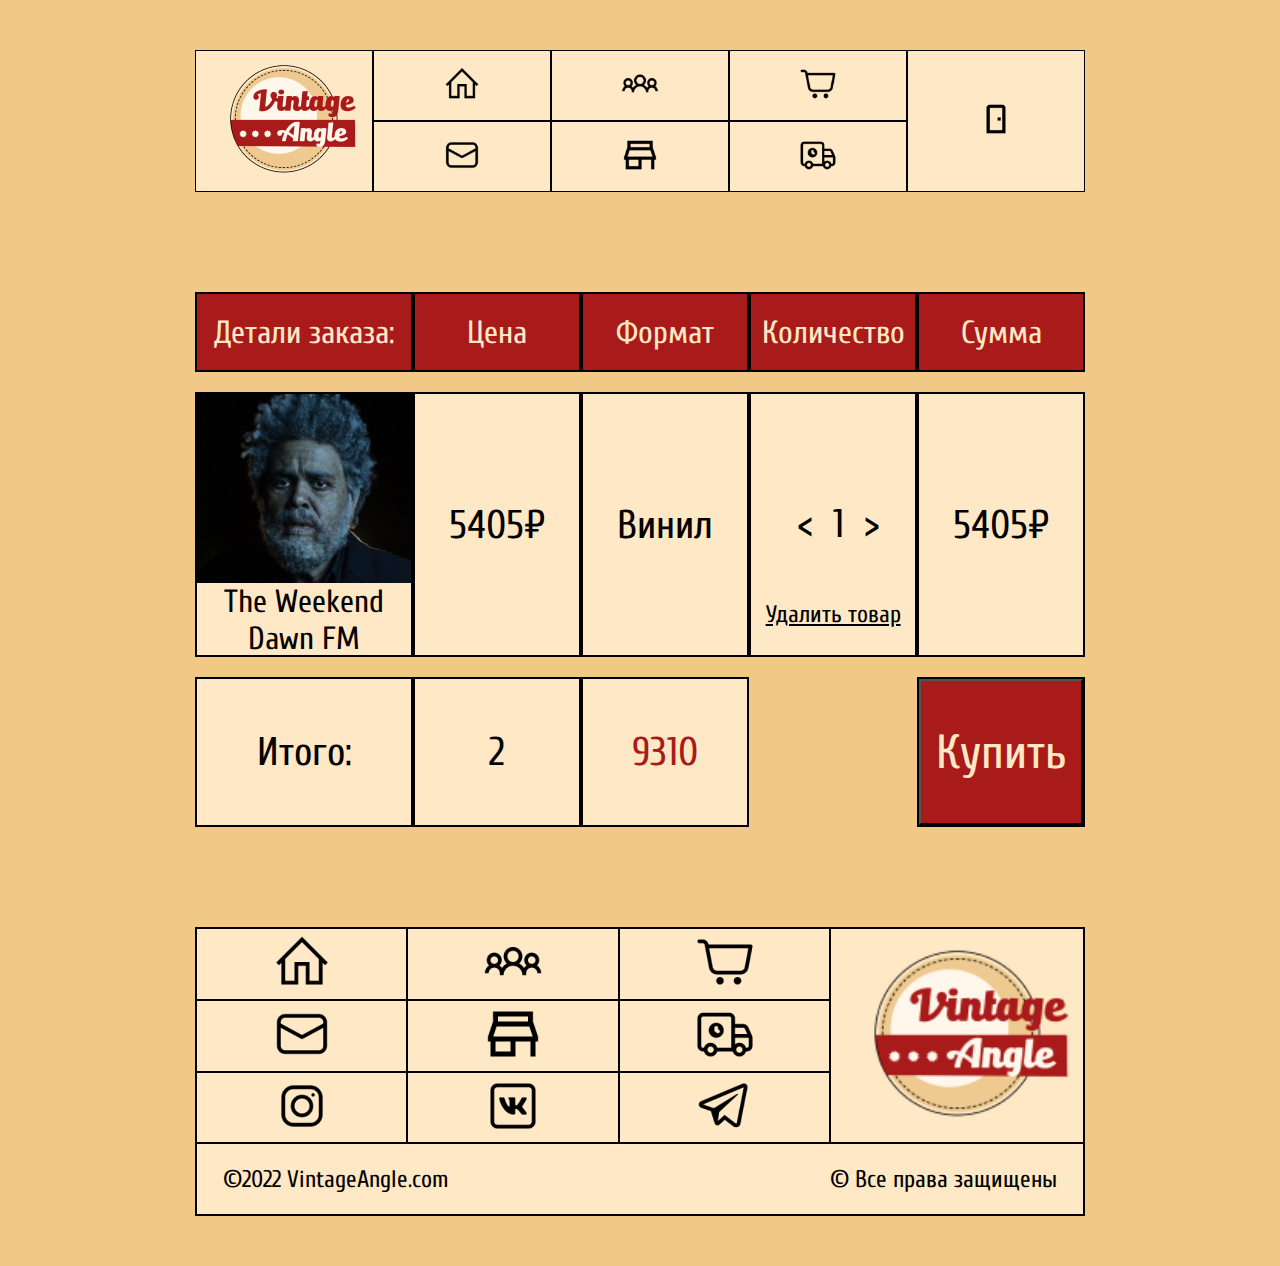
==== commit bd3fe0c7: "все" ====
--- a/cart.html
+++ b/cart.html
@@ -88,13 +88,13 @@
               </a>
             </li>
             <li class="elem-header-2">
-              <a href="">
-                <img class="icon-header" src="img/cart.png" alt="No Ethernet">
+              <a href="index.html">
+                <img class="icon-header" src="img\Home.png" alt="No Ethernet">
               </a>
             </li>
             <li class="elem-header-3">
-              <a href="">
-                <img class="icon-header" src="img/cart.png" alt="No Ethernet">
+              <a href="about.html">
+                <img class="icon-header" src="img\People.png" alt="No Ethernet">
               </a>
             </li>
             <li class="elem-header-4">
@@ -104,17 +104,17 @@
             </li>
             <li class="elem-header-5">
               <a href="/index.html#1">
-                <img class="icon-header" src="img/cart.png" alt="No Ethernet">
+                <img class="icon-header" src="img\Mail.png" alt="No Ethernet">
               </a>
             </li>
             <li class="elem-header-6">
               <a href="catalog.html">
-                <img class="icon-header" src="img/cart.png" alt="No Ethernet">
+                <img class="icon-header" src="img\Shop.png" alt="No Ethernet">
               </a>
             </li>
             <li class="elem-header-7">
               <a href="dilivery.html">
-                <img class="icon-header" src="img/cart.png" alt="No Ethernet">
+                <img class="icon-header" src="img\Delivery.png" alt="No Ethernet">
               </a>
             </li>
             <li class="elem-header-8">
@@ -196,16 +196,16 @@
     </section>
       <footer class="container">
       <ul class="div-footer">
-        <li class="footer-li-1"><a href="/index.html"><img src="/img/cart.png" alt=""></li></a>
-        <li class="footer-li-2"><a href=""><img src="/img/cart.png" alt=""></li></a>
+        <li class="footer-li-1"><a href="/index.html"><img src="/img/Home.png" alt=""></li></a>
+        <li class="footer-li-2"><a href=""><img src="/img/People.png" alt=""></li></a>
         <li class="footer-li-3"><a href="/cart.html"><img src="/img/cart.png" alt=""></li></a>
         <li class="footer-li-4"><a href="/index.html"><img src="/img/logo.png" alt=""></li></a>
-        <li class="footer-li-5"><a href="/index.html#1"><img src="/img/cart.png" alt=""></li></a>
-        <li class="footer-li-6"><a href="/catalog.html"><img src="/img/cart.png" alt=""></li></a>
-        <li class="footer-li-7"><a href="/dilivery.html"><img src="/img/cart.png" alt=""></li></a>
-        <li class="footer-li-8"><a href=""><img src="/img/cart.png" alt=""></li></a>
-        <li class="footer-li-9"><a href=""><img src="/img/cart.png" alt=""></li></a>
-        <li class="footer-li-10"><a href=""><img src="/img/cart.png" alt=""></li></a>
+        <li class="footer-li-5"><a href="/index.html#1"><img src="/img/Mail.png" alt=""></li></a>
+        <li class="footer-li-6"><a href="/catalog.html"><img src="/img/Shop.png" alt=""></li></a>
+        <li class="footer-li-7"><a href="/dilivery.html"><img src="/img/Delivery.png" alt=""></li></a>
+        <li class="footer-li-8"><a href=""><img src="/img/Instagram.png" alt=""></li></a>
+        <li class="footer-li-9"><a href=""><img src="/img/VK.png" alt=""></li></a>
+        <li class="footer-li-10"><a href=""><img src="/img/Telegram.png" alt=""></li></a>
         <li class="footer-li-11">
           <p>©2022 VintageAngle.com</p>
           <p>© Все права защищены</p>
--- a/css/registr.css
+++ b/css/registr.css
@@ -246,121 +246,123 @@
   border: 2px solid black;
 }
 
-@media screen and (min-width: 899px) and (max-width: 1290px){
+@media screen and (min-width: 1023px) and (max-width: 1290px){
   .div-form{
+    margin-top: 100px;
+    max-width: 1024px;
+    height: 590px;
+  }
+  .div-form div:nth-child(1) img, .div-form1 div:nth-child(1) img{
+    width: 404px;
+    height: 489px;
+  }
+  .div-form div:nth-child(2) > div:first-child, .div-form1 div:nth-child(2) > div:first-child{
+    width: 404px;
+    height: 483px;
+  }
+  .div-form div:nth-child(2) > div:first-child > button, .div-form1 div:nth-child(2) > div:first-child > button{
+    width: 100%;
+    height: 70px;
+  }
+   .div-form form input[type=email],  .div-form1 form input[type=email]{
+    height: 70px;
+  }
+  .div-form form input[type=text], .div-form1 form input[type=text]{
+    height: 70px;
+  }
+  .div-form form input[type=password], .div-form1 form input[type=password]{
+    height: 70px;
+  }
+  .div-form form > div:first-child, .div-form1 form > div:first-child{
+    height: 70px;
+  }
+   .div-form form div:nth-child(2), .div-form1 form div:nth-child(2){
+    width: 100%;
+    height: 70px;
+  }
+  .div-form form > div:last-child, .div-form1 form > div:last-child{
+    height: 90px;
+  }
+  .div-form1{
+    margin-top: 100px;
+    max-width: 1024px;
+    height: 590px;
+  }
+  .div-form form > div:last-child div, .div-form1 form > div:last-child div{
+    width: 230px;
+    height: 70px;
+  }
+  .div-form form > div:last-child button[type=submit], .div-form1 form > div:last-child button[type=submit]{
+    width: 230px;
+    height: 55px;
+    top: 7px;
+  }
+  .div-form form, .div-form1 form{
+    height: 452px;
+  }
+  .div-form > div:nth-child(2) p, .div-form1 > div:nth-child(2) p{
+    margin-top: 445px;
+  }
+}
+@media screen and (min-width: 630px) and (max-width: 1023px){
+  .div-form, .div-form1{
     display: flex;
     position: relative;
     flex-direction: row;
+    justify-content: center;
+    align-items: center;
     margin: 0px auto;
-    margin-top: 100px;
-    max-width: 1024px;
-    height: 759px;
-    background-color: var(--main-bg-color);
-    border: 2px solid black;
-  }
-  .div-form div:nth-child(1) img{
-    width: 404px;
-    height: 489px;
-  }
-  .div-form div:nth-child(2) > div:first-child{
+    width: 100vw;
+    height: 100vh;
+  }
+  .div-form > div:nth-child(1), .div-form1 > div:nth-child(1){
+    display: none;
+  }
+  .div-form > div:nth-child(2), .div-form1 > div:nth-child(2){
+    justify-content: center;
+    align-items: center;
+  }
+  .div-form div:nth-child(2) > div:first-child, .div-form1 div:nth-child(2) > div:first-child{
     display: flex;
     flex-direction: column;
-    width: 404px;
-    height: 489px;
-  }
-  .div-form div:nth-child(2) > div:first-child > button{
+    width: 75vw;
+    height: auto;
+  }
+    .div-form > div:nth-child(2) p, .div-form1 > div:nth-child(2) p{
+    margin-top: 585px;
+  }
+}
+@media screen  and (max-width: 629px){
+  .div-form, .div-form1{
     display: flex;
-    flex-direction: row;
-    justify-content: space-around;
-    align-items: center;
-    background-color: var(--second-bg-color);
-    border: 2px solid black;
-    width: 100%;
-    height: 70px;
-    font-size: 32px;
-  }
-   .div-form form input[type=email],  .div-form1 form input[type=email]{
-    height: 70px;
-    background-color: var(--second-bg-color);
-    outline: none;
-    border: none;
-    border-bottom: 2px solid black;
-    font-size: 32px;
-    padding-left: 50px;
-  }
-  .div-form form input[type=text], .div-form1 form input[type=text]{
-    height: 70px;
-    background-color: var(--second-bg-color);
-    outline: none;
-    border: none;
-    border-bottom: 2px solid black;
-    font-size: 32px;
-    padding-left: 50px;
-  }
-  .div-form form input[type=password], .div-form1 form input[type=password]{
-    height: 70px;
-    background-color: var(--second-bg-color);
-    outline: none;
-    border: none;
-    border-bottom: 2px solid black;
-    font-size: 32px;
-    padding-left: 50px;
-  }
-  .div-form form > div:first-child, .div-form1 form > div:first-child{
-    display: flex;
-    align-items: center;
-    height: 90px;
-    border-bottom: 2px solid;
-  }
-   .div-form form div:nth-child(2), .div-form1 form div:nth-child(2){
-    width: 100%;
-    height: 70px;
-    background-color: var(--second-bg-color);
-    border-bottom: 2px solid black;
-  }
-  .div-form form > div:last-child, .div-form1 form > div:last-child{
-    height: 90px;
-    border: none;
-  }
-  .div-form1{
-    display: none;
     position: relative;
     flex-direction: row;
+    justify-content: center;
+    align-items: center;
     margin: 0px auto;
-    margin-top: 100px;
-    max-width: 1024px;
-    height: 479px;
-    background-color: var(--main-bg-color);
-    border: 2px solid black;
-  }
-  .div-form form > div:last-child div, .div-form1 form > div:last-child div{
-    position: absolute;
-    bottom: 0;
-    right: 0;
-    width: 230px;
-    height: 70px;
-    border-top: 2px solid black;
-    border-left: 2px solid black;
-  }
-  .div-form form > div:last-child button[type=submit], .div-form1 form > div:last-child button[type=submit]{
-    width: 230px;
-    height: 55px;
-    background-color: var(--main-button-color);
-    color: var(--second-bg-color);
-    font-size: 32px;
-    border: none;
-    padding-right: 25px;
-    top: 7px;
-    right: 50px;
-    z-index: 2;
-  }
-  .div-form form, .div-form1 form{
+    width: 100vw;
+    height: 100vh;
+  }
+  .div-form > div:nth-child(1), .div-form1 > div:nth-child(1){
+    display: none;
+  }
+  .div-form > div:nth-child(2), .div-form1 > div:nth-child(2){
+    justify-content: center;
+    align-items: center;
+    margin-left: 0;
+  }
+  .div-form div:nth-child(2) > div:first-child, .div-form1 div:nth-child(2) > div:first-child{
     display: flex;
     flex-direction: column;
-    height: 452px;
-    background-color: var(--second-bg-color);
+    width: 90vw;
+    height: auto;
+  }
+    .div-form > div:nth-child(2) p, .div-form1 > div:nth-child(2) p{
+    display: none;
+  }
+  .div-form > button:last-child, .div-form1 > button:last-child{
+    width: 140px;
+    height: 75px;
     border: 2px solid black;
-    margin-top: -2px;
-    position: relative;
   }
 }